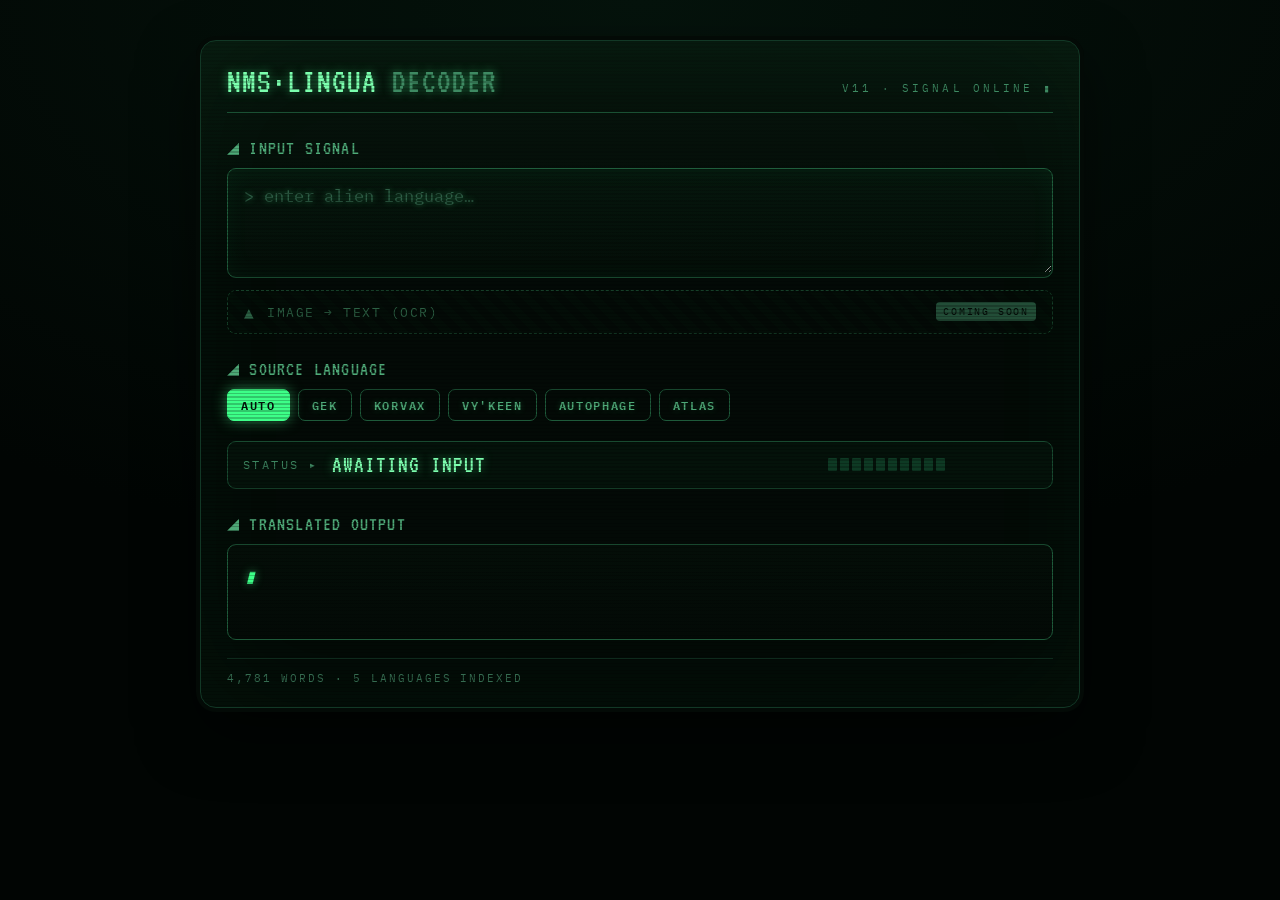
==== index.html @ 19a3584b "feat: CRT terminal redesign (Emerald theme) Reskin the translator as a retrofuturistic CRT terminal:" ====
<!DOCTYPE html>
<html lang="en">
<head>
  <meta charset="utf-8">
  <meta name="viewport" content="width=device-width, initial-scale=1">
  <title>NMS·LINGUA DECODER</title>
  <link rel="preconnect" href="https://fonts.googleapis.com">
  <link rel="preconnect" href="https://fonts.gstatic.com" crossorigin>
  <link href="https://fonts.googleapis.com/css2?family=VT323&family=IBM+Plex+Mono:wght@400;500;600&display=swap" rel="stylesheet">
  <link rel="stylesheet" href="styles.css?v=3">
</head>
<body>
  <main class="wrap">
    <section class="crt" id="crt">
      <div class="crt-content">
        <header class="hdr">
          <h1 class="title">NMS·LINGUA <span class="title-dim">DECODER</span></h1>
          <div class="status">V11 · SIGNAL ONLINE <span class="blink">▮</span></div>
        </header>

        <div class="label">◢ INPUT SIGNAL</div>
        <div class="ta-wrap">
          <textarea id="input" placeholder="> enter alien language…"
                    autocomplete="off" spellcheck="false"></textarea>
        </div>

        <label class="upload soon-state" for="photo" title="Not available yet">
          <span class="upload-glyph">▲</span>
          <span id="upload-text">IMAGE → TEXT (OCR)</span>
          <span class="soon-badge" id="upload-badge">COMING SOON</span>
          <input type="file" id="photo" accept="image/*" hidden>
        </label>

        <div class="label">◢ SOURCE LANGUAGE</div>
        <div class="chips" id="chips">
          <button class="chip" data-lang="auto">AUTO</button>
          <button class="chip" data-lang="Gek">GEK</button>
          <button class="chip" data-lang="Korvax">KORVAX</button>
          <button class="chip" data-lang="Vy'keen">VY'KEEN</button>
          <button class="chip" data-lang="Autophage">AUTOPHAGE</button>
          <button class="chip" data-lang="Atlas">ATLAS</button>
        </div>

        <div class="readout">
          <span class="readout-label" id="readout-label">STATUS ▸</span>
          <span class="readout-value" id="readout-value">AWAITING INPUT</span>
          <div class="meter" id="meter"></div>
          <span class="tokens" id="tokens"></span>
        </div>

        <div class="label">◢ TRANSLATED OUTPUT</div>
        <div class="output" id="output"></div>

        <footer class="foot" id="foot">INITIALISING DICTIONARY…</footer>
      </div>

      <div class="crt-scanlines" aria-hidden="true"></div>
      <div class="crt-vignette" aria-hidden="true"></div>
      <div class="crt-sweep" aria-hidden="true"></div>
    </section>
  </main>

  <script src="engine.js?v=2"></script>
  <script src="app.js?v=3"></script>
</body>
</html>
---- styles.css ----
:root {
  --accent: #3dff88;        /* bright */
  --matched: #c8ffdc;       /* output matched text */
  --mid: #7dffaf;           /* headings / detected value */
  --dim: #4ea877;           /* labels */
  --dimmer: #3d8560;        /* secondary text */
  --faint: #356b50;         /* footer / passthrough */
  --placeholder: #2e5c45;
  --b-default: #1e5a3a;
  --b-soft: #184a30;
  --b-hard: #123826;
  --b-faint: #0e2a1c;
  --b-dash: #256a44;
  --bg-base: #030a06;
  --bg-p1: #04120a;
  --bg-p2: #040e08;
  --cell-off: #0e3a24;
}

* { box-sizing: border-box; }

body {
  margin: 0;
  min-height: 100vh;
  background-color: #010503;
  background-image: radial-gradient(120% 90% at 50% 0%, #05130c 0%, #010503 70%);
  display: flex;
  align-items: flex-start;
  justify-content: center;
  padding: 40px 16px;
  font-family: 'IBM Plex Mono', ui-monospace, monospace;
}

.wrap {
  width: 100%;
  max-width: 880px;
}

/* ---- terminal card ---- */
.crt {
  position: relative;
  overflow: hidden;
  width: 100%;
  background: var(--bg-base);
  border: 1px solid var(--b-hard);
  border-radius: 16px;
  box-shadow:
    0 0 0 4px var(--bg-base),
    0 24px 60px rgba(0, 0, 0, .6),
    inset 0 0 120px rgba(40, 255, 130, .04);
  color: var(--accent);
}
.crt-content {
  position: relative;
  z-index: 2;
  padding: 26px 26px 22px;
}

/* ---- header ---- */
.hdr {
  display: flex;
  align-items: baseline;
  justify-content: space-between;
  gap: 14px;
  flex-wrap: wrap;
  border-bottom: 1px solid var(--b-soft);
  padding-bottom: 14px;
  margin-bottom: 22px;
}
.title {
  margin: 0;
  font-family: 'VT323', monospace;
  font-size: 34px;
  line-height: .9;
  letter-spacing: .03em;
  font-weight: 400;
  color: var(--mid);
  text-shadow: 0 0 10px rgba(80, 255, 150, .55);
}
.title-dim { color: var(--dimmer); }
.status {
  font-size: 11px;
  letter-spacing: .28em;
  color: var(--dimmer);
  white-space: nowrap;
}

/* ---- section labels ---- */
.label {
  font-family: 'VT323', monospace;
  font-size: 20px;
  letter-spacing: .06em;
  color: var(--dim);
  margin: 22px 0 9px;
}

/* ---- textarea ---- */
.ta-wrap {
  border: 1px solid var(--b-default);
  border-radius: 9px;
  background: linear-gradient(#04120a, #040e08);
  box-shadow: inset 0 0 24px rgba(40, 255, 130, .05);
}
#input {
  width: 100%;
  min-height: 104px;
  resize: vertical;
  background: transparent;
  border: 0;
  outline: 0;
  color: var(--matched);
  font: 17px/1.55 'IBM Plex Mono', monospace;
  padding: 14px 16px;
  caret-color: var(--accent);
  text-shadow: 0 0 6px rgba(80, 255, 150, .4);
}
#input::placeholder { color: var(--placeholder); }
#input::-webkit-scrollbar { width: 8px; }
#input::-webkit-scrollbar-thumb { background: var(--b-default); border-radius: 4px; }

/* ---- upload placeholder ---- */
.upload {
  display: flex;
  align-items: center;
  gap: 12px;
  margin-top: 12px;
  padding: 11px 16px;
  border: 1px dashed var(--b-dash);
  border-radius: 9px;
  color: var(--dim);
  font-size: 12.5px;
  letter-spacing: .12em;
  cursor: pointer;
  background: repeating-linear-gradient(45deg, transparent, transparent 8px, rgba(40, 255, 130, .03) 8px, rgba(40, 255, 130, .03) 16px);
  transition: border-color .12s, color .12s;
}
.upload:hover { border-color: var(--accent); color: var(--mid); }
.upload-glyph { font-size: 16px; }
/* not-ready state: obviously a coming-soon feature */
.upload.soon-state { opacity: .55; }
.upload.soon-state:hover { border-color: var(--b-dash); color: var(--dim); }
.soon-badge {
  margin-left: auto;
  font-size: 10px;
  letter-spacing: .18em;
  color: var(--bg-base);
  background: var(--dimmer);
  border-radius: 4px;
  padding: 3px 7px;
}

/* ---- chips ---- */
.chips { display: flex; flex-wrap: wrap; gap: 8px; }
.chip {
  font: 600 12px/1 'IBM Plex Mono', monospace;
  letter-spacing: .14em;
  padding: 9px 13px;
  border-radius: 7px;
  cursor: pointer;
  transition: all .12s;
  background: transparent;
  color: var(--dim);
  border: 1px solid var(--b-default);
  text-shadow: 0 0 6px rgba(80, 255, 150, .25);
}
.chip.detected {
  background: #0e3a24;
  color: var(--mid);
  border: 1px solid var(--accent);
  text-shadow: none;
}
.chip.active {
  background: var(--accent);
  color: #04120a;
  border: 1px solid var(--accent);
  box-shadow: 0 0 14px rgba(80, 255, 150, .5);
  text-shadow: none;
}

/* ---- detection readout ---- */
.readout {
  display: flex;
  align-items: center;
  gap: 14px;
  flex-wrap: wrap;
  margin: 20px 0 9px;
  padding: 11px 15px;
  border: 1px solid var(--b-soft);
  border-radius: 9px;
  background: var(--bg-p1);
}
.readout-label {
  font-size: 12px;
  letter-spacing: .2em;
  color: var(--dimmer);
}
.readout-value {
  font-family: 'VT323', monospace;
  font-size: 24px;
  line-height: 1;
  letter-spacing: .04em;
  color: var(--mid);
  text-shadow: 0 0 10px rgba(80, 255, 150, .5);
}
.meter { display: flex; gap: 3px; margin-left: auto; }
.cell { width: 9px; height: 13px; border-radius: 1px; background: var(--cell-off); }
.cell.on { background: var(--accent); box-shadow: 0 0 7px rgba(80, 255, 150, .6); }
.tokens {
  font-size: 12px;
  letter-spacing: .14em;
  color: var(--dim);
  min-width: 78px;
  text-align: right;
}

/* ---- output ---- */
.output {
  min-height: 96px;
  border: 1px solid var(--b-default);
  border-radius: 9px;
  background: linear-gradient(#040e08, #030a06);
  padding: 15px 16px;
  font-size: 17px;
  line-height: 1.6;
  display: flex;
  flex-wrap: wrap;
  gap: 0 .32em;
  align-items: baseline;
}
.output.empty {
  display: block;
  color: var(--placeholder);
  font-style: italic;
}
.output .cursor {
  color: var(--accent);
  font-size: 20px;
  text-shadow: 0 0 8px rgba(80, 255, 150, .5);
}
.seg-matched {
  color: var(--matched);
  text-shadow: 0 0 8px rgba(80, 255, 150, .45);
}
.seg-pass {
  color: var(--faint);
  font-style: italic;
  opacity: .85;
}

/* ---- footer ---- */
.foot {
  margin-top: 18px;
  padding-top: 12px;
  border-top: 1px solid var(--b-faint);
  font-size: 11px;
  letter-spacing: .18em;
  color: var(--faint);
}
.foot.error { color: #ff9a9a; }

/* ---- CRT overlays ---- */
.crt-scanlines, .crt-vignette, .crt-sweep {
  position: absolute;
  inset: 0;
  pointer-events: none;
  z-index: 3;
}
.crt-scanlines {
  background: repeating-linear-gradient(rgba(0, 0, 0, 0) 0 2px, rgba(0, 0, 0, .22) 2px 3.5px);
}
.crt-vignette {
  background: radial-gradient(130% 100% at 50% 50%, transparent 62%, rgba(0, 0, 0, .55) 100%);
}
.crt-sweep {
  top: 0;
  height: 34%;
  background: linear-gradient(rgba(80, 255, 150, .05), transparent);
  animation: crtScan 24s linear infinite;
}

.blink { animation: crtBlink 1.1s steps(1) infinite; }

@keyframes crtBlink { 0%, 49% { opacity: 1; } 50%, 100% { opacity: 0; } }
@keyframes crtScan { 0% { transform: translateY(-100%); } 100% { transform: translateY(100%); } }

@media (max-width: 480px) {
  body { padding: 20px 10px; }
  .crt-content { padding: 20px 16px 18px; }
  .title { font-size: 28px; }
}
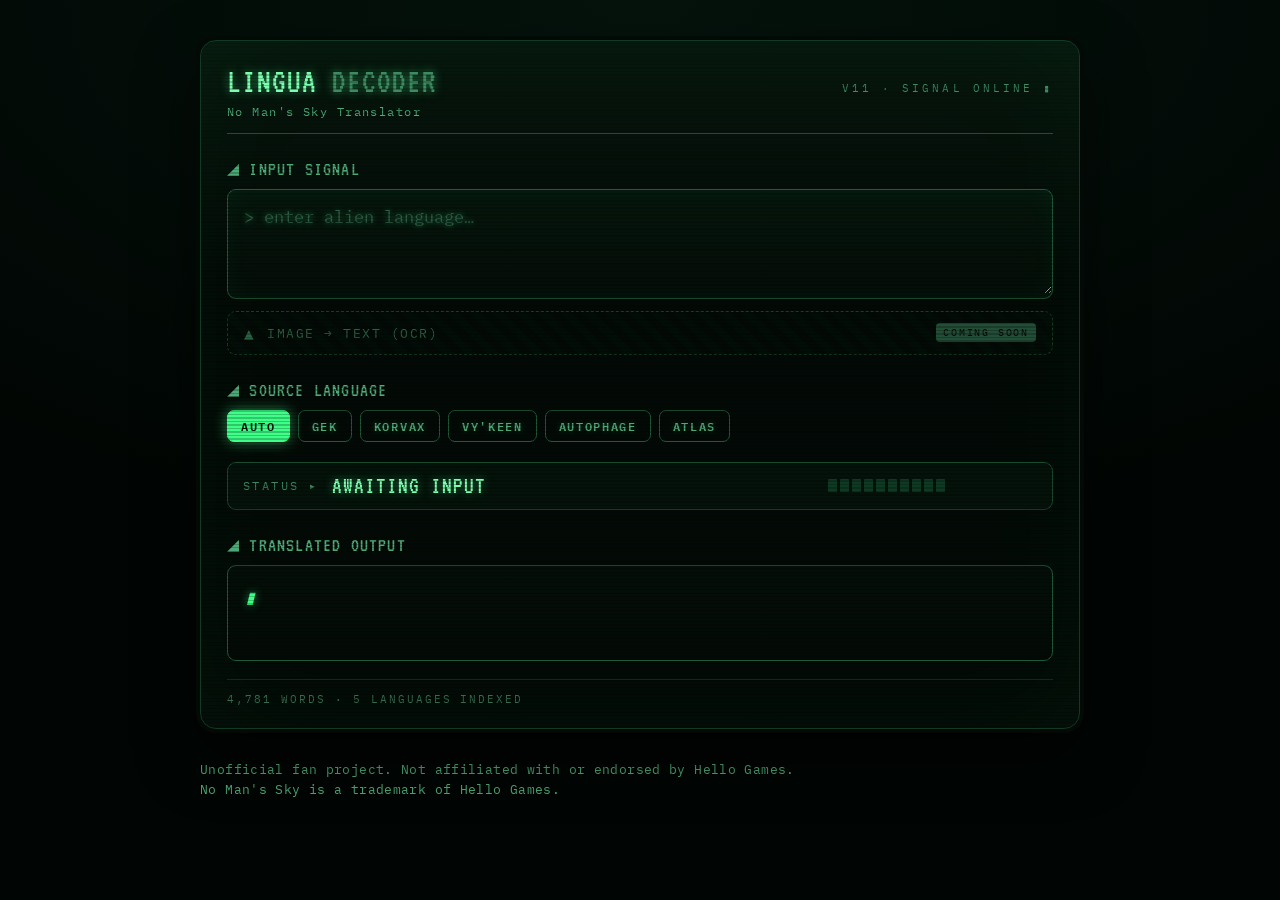
==== commit bc357436: "feat: rebrand to LINGUA DECODER, add disclaimer footer, disable upload - Title 'LINGUA DECODER' + 'N" ====
--- a/index.html
+++ b/index.html
@@ -3,18 +3,21 @@
 <head>
   <meta charset="utf-8">
   <meta name="viewport" content="width=device-width, initial-scale=1">
-  <title>NMS·LINGUA DECODER</title>
+  <title>No Man's Sky Alien Language Translator · LINGUA DECODER</title>
   <link rel="preconnect" href="https://fonts.googleapis.com">
   <link rel="preconnect" href="https://fonts.gstatic.com" crossorigin>
   <link href="https://fonts.googleapis.com/css2?family=VT323&family=IBM+Plex+Mono:wght@400;500;600&display=swap" rel="stylesheet">
-  <link rel="stylesheet" href="styles.css?v=3">
+  <link rel="stylesheet" href="styles.css?v=7">
 </head>
 <body>
   <main class="wrap">
     <section class="crt" id="crt">
       <div class="crt-content">
         <header class="hdr">
-          <h1 class="title">NMS·LINGUA <span class="title-dim">DECODER</span></h1>
+          <div class="brand">
+            <h1 class="title">LINGUA <span class="title-dim">DECODER</span></h1>
+            <p class="tagline">No Man's Sky Translator</p>
+          </div>
           <div class="status">V11 · SIGNAL ONLINE <span class="blink">▮</span></div>
         </header>
 
@@ -24,12 +27,11 @@
                     autocomplete="off" spellcheck="false"></textarea>
         </div>
 
-        <label class="upload soon-state" for="photo" title="Not available yet">
+        <div class="upload soon-state" title="Not available yet" aria-disabled="true">
           <span class="upload-glyph">▲</span>
-          <span id="upload-text">IMAGE → TEXT (OCR)</span>
-          <span class="soon-badge" id="upload-badge">COMING SOON</span>
-          <input type="file" id="photo" accept="image/*" hidden>
-        </label>
+          <span>IMAGE → TEXT (OCR)</span>
+          <span class="soon-badge">COMING SOON</span>
+        </div>
 
         <div class="label">◢ SOURCE LANGUAGE</div>
         <div class="chips" id="chips">
@@ -58,9 +60,14 @@
       <div class="crt-vignette" aria-hidden="true"></div>
       <div class="crt-sweep" aria-hidden="true"></div>
     </section>
+
+    <footer class="page-footer">
+      Unofficial fan project. Not affiliated with or endorsed by Hello Games.<br>
+      No Man's Sky is a trademark of Hello Games.
+    </footer>
   </main>
 
   <script src="engine.js?v=2"></script>
-  <script src="app.js?v=3"></script>
+  <script src="app.js?v=4"></script>
 </body>
 </html>
--- a/styles.css
+++ b/styles.css
@@ -78,6 +78,13 @@
   text-shadow: 0 0 10px rgba(80, 255, 150, .55);
 }
 .title-dim { color: var(--dimmer); }
+.brand { display: flex; flex-direction: column; gap: 6px; }
+.tagline {
+  margin: 0;
+  font-size: 12px;
+  letter-spacing: .12em;
+  color: var(--dim);
+}
 .status {
   font-size: 11px;
   letter-spacing: .28em;
@@ -130,15 +137,11 @@
   color: var(--dim);
   font-size: 12.5px;
   letter-spacing: .12em;
-  cursor: pointer;
   background: repeating-linear-gradient(45deg, transparent, transparent 8px, rgba(40, 255, 130, .03) 8px, rgba(40, 255, 130, .03) 16px);
-  transition: border-color .12s, color .12s;
-}
-.upload:hover { border-color: var(--accent); color: var(--mid); }
+}
 .upload-glyph { font-size: 16px; }
-/* not-ready state: obviously a coming-soon feature */
-.upload.soon-state { opacity: .55; }
-.upload.soon-state:hover { border-color: var(--b-dash); color: var(--dim); }
+/* not-ready state: obviously a coming-soon feature, not clickable */
+.upload.soon-state { opacity: .55; cursor: not-allowed; }
 .soon-badge {
   margin-left: auto;
   font-size: 10px;
@@ -257,6 +260,14 @@
   color: var(--faint);
 }
 .foot.error { color: #ff9a9a; }
+.page-footer {
+  margin: 30px 0 8px;
+  text-align: left;
+  font-size: 12.5px;
+  line-height: 1.6;
+  letter-spacing: .03em;
+  color: var(--dim);
+}
 
 /* ---- CRT overlays ---- */
 .crt-scanlines, .crt-vignette, .crt-sweep {
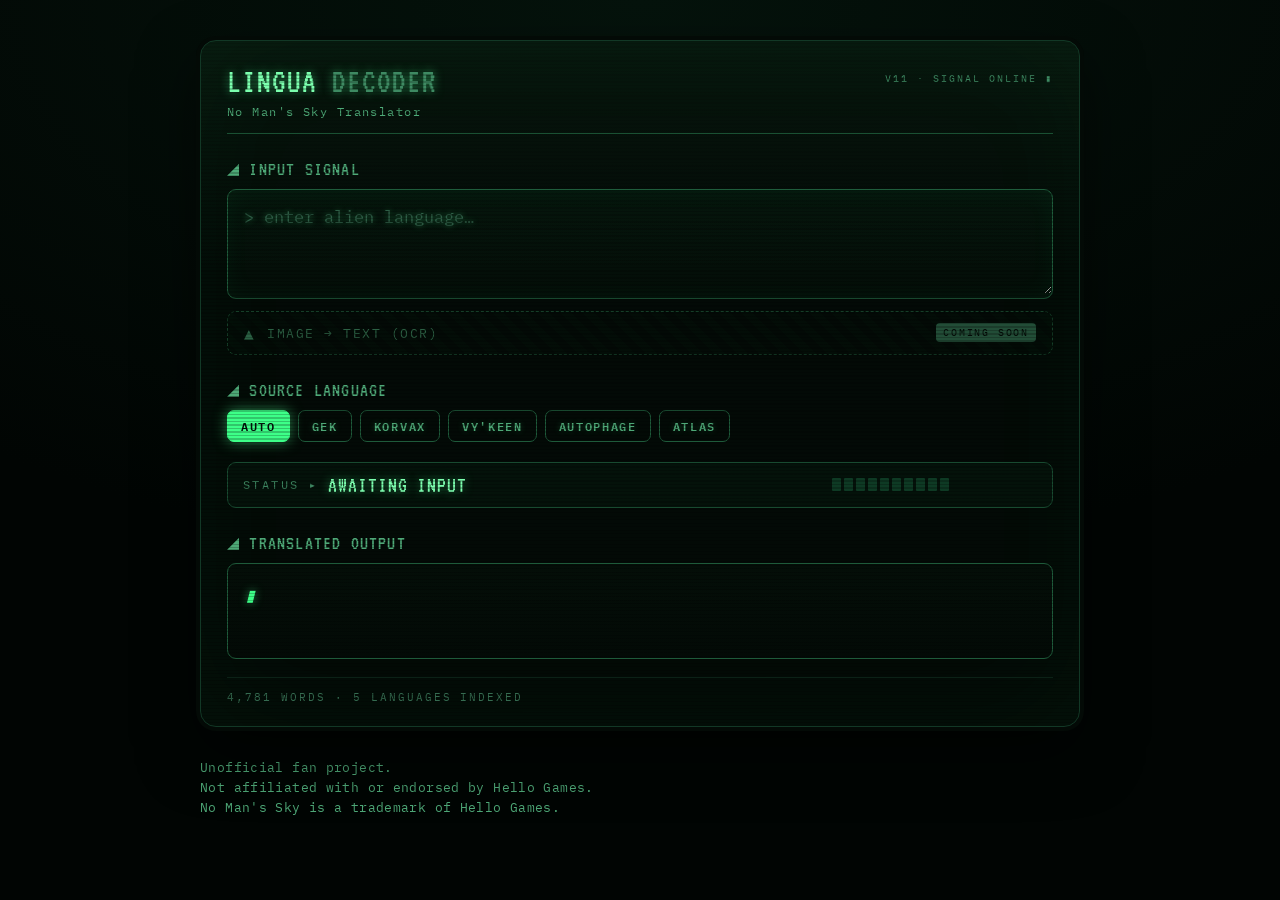
==== commit 427cf693: "fix(ui): status to top-right corner, one-line readout on mobile, footer line breaks - SIGNAL ONLINE " ====
--- a/index.html
+++ b/index.html
@@ -7,7 +7,7 @@
   <link rel="preconnect" href="https://fonts.googleapis.com">
   <link rel="preconnect" href="https://fonts.gstatic.com" crossorigin>
   <link href="https://fonts.googleapis.com/css2?family=VT323&family=IBM+Plex+Mono:wght@400;500;600&display=swap" rel="stylesheet">
-  <link rel="stylesheet" href="styles.css?v=7">
+  <link rel="stylesheet" href="styles.css?v=9">
 </head>
 <body>
   <main class="wrap">
@@ -62,7 +62,8 @@
     </section>
 
     <footer class="page-footer">
-      Unofficial fan project. Not affiliated with or endorsed by Hello Games.<br>
+      Unofficial fan project.<br>
+      Not affiliated with or endorsed by Hello Games.<br>
       No Man's Sky is a trademark of Hello Games.
     </footer>
   </main>
--- a/styles.css
+++ b/styles.css
@@ -59,10 +59,10 @@
 /* ---- header ---- */
 .hdr {
   display: flex;
-  align-items: baseline;
+  align-items: flex-start;
   justify-content: space-between;
   gap: 14px;
-  flex-wrap: wrap;
+  flex-wrap: nowrap;
   border-bottom: 1px solid var(--b-soft);
   padding-bottom: 14px;
   margin-bottom: 22px;
@@ -78,7 +78,7 @@
   text-shadow: 0 0 10px rgba(80, 255, 150, .55);
 }
 .title-dim { color: var(--dimmer); }
-.brand { display: flex; flex-direction: column; gap: 6px; }
+.brand { display: flex; flex-direction: column; gap: 6px; flex: 1; min-width: 0; }
 .tagline {
   margin: 0;
   font-size: 12px;
@@ -86,8 +86,10 @@
   color: var(--dim);
 }
 .status {
-  font-size: 11px;
-  letter-spacing: .28em;
+  flex-shrink: 0;
+  padding-top: 5px;
+  font-size: 10px;
+  letter-spacing: .2em;
   color: var(--dimmer);
   white-space: nowrap;
 }
@@ -184,8 +186,8 @@
 .readout {
   display: flex;
   align-items: center;
-  gap: 14px;
-  flex-wrap: wrap;
+  gap: 10px;
+  flex-wrap: nowrap;
   margin: 20px 0 9px;
   padding: 11px 15px;
   border: 1px solid var(--b-soft);
@@ -199,13 +201,15 @@
 }
 .readout-value {
   font-family: 'VT323', monospace;
-  font-size: 24px;
+  font-size: 22px;
   line-height: 1;
   letter-spacing: .04em;
   color: var(--mid);
   text-shadow: 0 0 10px rgba(80, 255, 150, .5);
-}
-.meter { display: flex; gap: 3px; margin-left: auto; }
+  white-space: nowrap;
+}
+.readout-label { white-space: nowrap; }
+.meter { display: flex; gap: 3px; margin-left: auto; flex-shrink: 0; }
 .cell { width: 9px; height: 13px; border-radius: 1px; background: var(--cell-off); }
 .cell.on { background: var(--accent); box-shadow: 0 0 7px rgba(80, 255, 150, .6); }
 .tokens {
@@ -297,5 +301,12 @@
 @media (max-width: 480px) {
   body { padding: 20px 10px; }
   .crt-content { padding: 20px 16px 18px; }
-  .title { font-size: 28px; }
-}
+  .title { font-size: 26px; }
+  /* keep the readout on one line on narrow screens */
+  .readout { gap: 8px; padding: 10px 12px; }
+  .readout-label { font-size: 10px; letter-spacing: .1em; }
+  .readout-value { font-size: 18px; }
+  .cell { width: 6px; height: 11px; }
+  .meter { gap: 2px; }
+  .tokens { min-width: 0; font-size: 10px; letter-spacing: .06em; }
+}
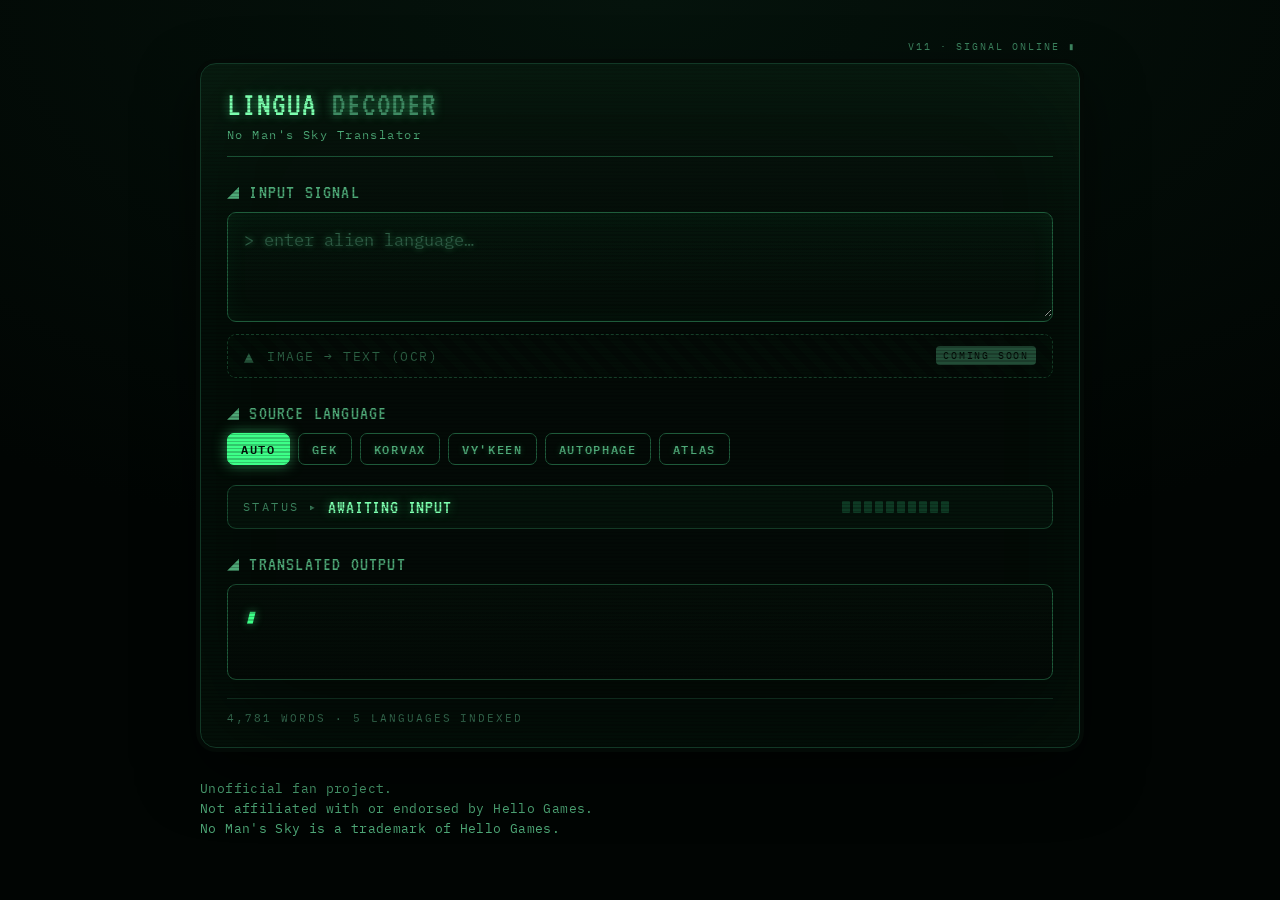
==== commit 15e76a18: "fix(ui): move SIGNAL ONLINE above the card (top-right), keep meter inside readout" ====
--- a/index.html
+++ b/index.html
@@ -7,10 +7,13 @@
   <link rel="preconnect" href="https://fonts.googleapis.com">
   <link rel="preconnect" href="https://fonts.gstatic.com" crossorigin>
   <link href="https://fonts.googleapis.com/css2?family=VT323&family=IBM+Plex+Mono:wght@400;500;600&display=swap" rel="stylesheet">
-  <link rel="stylesheet" href="styles.css?v=9">
+  <link rel="stylesheet" href="styles.css?v=10">
 </head>
 <body>
   <main class="wrap">
+    <div class="topbar">
+      <span class="status">V11 · SIGNAL ONLINE <span class="blink">▮</span></span>
+    </div>
     <section class="crt" id="crt">
       <div class="crt-content">
         <header class="hdr">
@@ -18,7 +21,6 @@
             <h1 class="title">LINGUA <span class="title-dim">DECODER</span></h1>
             <p class="tagline">No Man's Sky Translator</p>
           </div>
-          <div class="status">V11 · SIGNAL ONLINE <span class="blink">▮</span></div>
         </header>
 
         <div class="label">◢ INPUT SIGNAL</div>
--- a/styles.css
+++ b/styles.css
@@ -85,9 +85,13 @@
   letter-spacing: .12em;
   color: var(--dim);
 }
+.topbar {
+  display: flex;
+  justify-content: flex-end;
+  margin-bottom: 10px;
+  padding: 0 4px;
+}
 .status {
-  flex-shrink: 0;
-  padding-top: 5px;
   font-size: 10px;
   letter-spacing: .2em;
   color: var(--dimmer);
@@ -201,7 +205,7 @@
 }
 .readout-value {
   font-family: 'VT323', monospace;
-  font-size: 22px;
+  font-size: 20px;
   line-height: 1;
   letter-spacing: .04em;
   color: var(--mid);
@@ -210,7 +214,7 @@
 }
 .readout-label { white-space: nowrap; }
 .meter { display: flex; gap: 3px; margin-left: auto; flex-shrink: 0; }
-.cell { width: 9px; height: 13px; border-radius: 1px; background: var(--cell-off); }
+.cell { width: 8px; height: 12px; border-radius: 1px; background: var(--cell-off); }
 .cell.on { background: var(--accent); box-shadow: 0 0 7px rgba(80, 255, 150, .6); }
 .tokens {
   font-size: 12px;
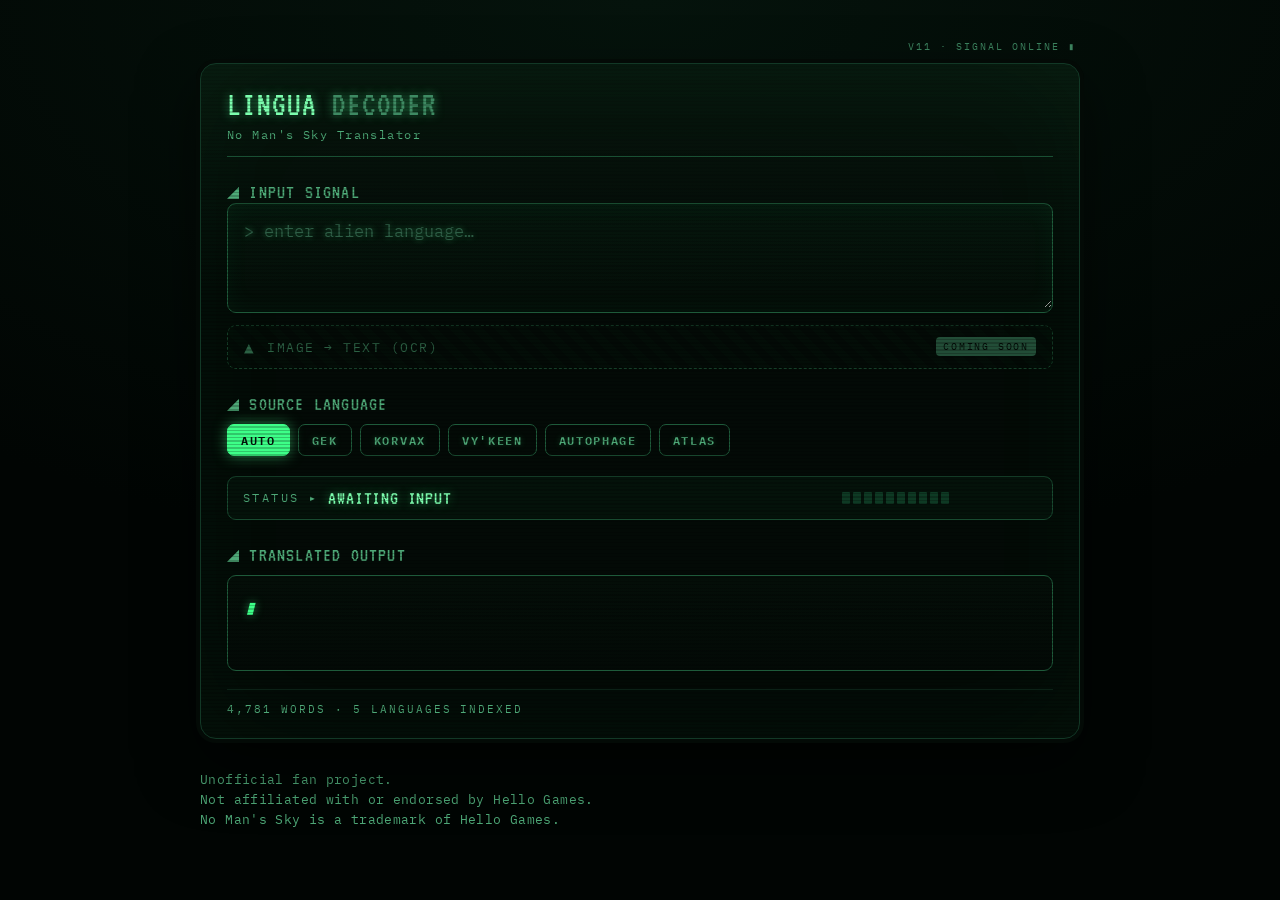
==== commit a7dc88a9: "a11y: full WCAG 2.1 AA pass (contrast, semantics, live regions, motion) - Fix 3 dim-green contrast f" ====
--- a/index.html
+++ b/index.html
@@ -7,12 +7,12 @@
   <link rel="preconnect" href="https://fonts.googleapis.com">
   <link rel="preconnect" href="https://fonts.gstatic.com" crossorigin>
   <link href="https://fonts.googleapis.com/css2?family=VT323&family=IBM+Plex+Mono:wght@400;500;600&display=swap" rel="stylesheet">
-  <link rel="stylesheet" href="styles.css?v=10">
+  <link rel="stylesheet" href="styles.css?v=12">
 </head>
 <body>
   <main class="wrap">
     <div class="topbar">
-      <span class="status">V11 · SIGNAL ONLINE <span class="blink">▮</span></span>
+      <span class="status">V11 · SIGNAL ONLINE <span class="blink" aria-hidden="true">▮</span></span>
     </div>
     <section class="crt" id="crt">
       <div class="crt-content">
@@ -23,37 +23,37 @@
           </div>
         </header>
 
-        <div class="label">◢ INPUT SIGNAL</div>
+        <label class="label" for="input"><span aria-hidden="true">◢</span> INPUT SIGNAL</label>
         <div class="ta-wrap">
           <textarea id="input" placeholder="> enter alien language…"
                     autocomplete="off" spellcheck="false"></textarea>
         </div>
 
         <div class="upload soon-state" title="Not available yet" aria-disabled="true">
-          <span class="upload-glyph">▲</span>
+          <span class="upload-glyph" aria-hidden="true">▲</span>
           <span>IMAGE → TEXT (OCR)</span>
           <span class="soon-badge">COMING SOON</span>
         </div>
 
-        <div class="label">◢ SOURCE LANGUAGE</div>
-        <div class="chips" id="chips">
-          <button class="chip" data-lang="auto">AUTO</button>
-          <button class="chip" data-lang="Gek">GEK</button>
-          <button class="chip" data-lang="Korvax">KORVAX</button>
-          <button class="chip" data-lang="Vy'keen">VY'KEEN</button>
-          <button class="chip" data-lang="Autophage">AUTOPHAGE</button>
-          <button class="chip" data-lang="Atlas">ATLAS</button>
+        <div class="label" id="lang-label"><span aria-hidden="true">◢</span> SOURCE LANGUAGE</div>
+        <div class="chips" id="chips" role="group" aria-labelledby="lang-label">
+          <button class="chip" type="button" data-lang="auto" aria-pressed="true">AUTO</button>
+          <button class="chip" type="button" data-lang="Gek" aria-pressed="false">GEK</button>
+          <button class="chip" type="button" data-lang="Korvax" aria-pressed="false">KORVAX</button>
+          <button class="chip" type="button" data-lang="Vy'keen" aria-pressed="false">VY'KEEN</button>
+          <button class="chip" type="button" data-lang="Autophage" aria-pressed="false">AUTOPHAGE</button>
+          <button class="chip" type="button" data-lang="Atlas" aria-pressed="false">ATLAS</button>
         </div>
 
-        <div class="readout">
-          <span class="readout-label" id="readout-label">STATUS ▸</span>
+        <div class="readout" role="status" aria-live="polite">
+          <span class="readout-label"><span id="readout-word">STATUS</span> <span aria-hidden="true">▸</span></span>
           <span class="readout-value" id="readout-value">AWAITING INPUT</span>
-          <div class="meter" id="meter"></div>
+          <div class="meter" id="meter" aria-hidden="true"></div>
           <span class="tokens" id="tokens"></span>
         </div>
 
-        <div class="label">◢ TRANSLATED OUTPUT</div>
-        <div class="output" id="output"></div>
+        <div class="label" id="output-label"><span aria-hidden="true">◢</span> TRANSLATED OUTPUT</div>
+        <div class="output" id="output" aria-live="polite" aria-labelledby="output-label"></div>
 
         <footer class="foot" id="foot">INITIALISING DICTIONARY…</footer>
       </div>
@@ -71,6 +71,6 @@
   </main>
 
   <script src="engine.js?v=2"></script>
-  <script src="app.js?v=4"></script>
+  <script src="app.js?v=5"></script>
 </body>
 </html>
--- a/styles.css
+++ b/styles.css
@@ -185,6 +185,10 @@
   box-shadow: 0 0 14px rgba(80, 255, 150, .5);
   text-shadow: none;
 }
+.chip:focus-visible {
+  outline: 2px solid var(--accent);
+  outline-offset: 2px;
+}
 
 /* ---- detection readout ---- */
 .readout {
@@ -201,7 +205,7 @@
 .readout-label {
   font-size: 12px;
   letter-spacing: .2em;
-  color: var(--dimmer);
+  color: var(--dim);
 }
 .readout-value {
   font-family: 'VT323', monospace;
@@ -253,9 +257,8 @@
   text-shadow: 0 0 8px rgba(80, 255, 150, .45);
 }
 .seg-pass {
-  color: var(--faint);
+  color: var(--dim);
   font-style: italic;
-  opacity: .85;
 }
 
 /* ---- footer ---- */
@@ -265,7 +268,7 @@
   border-top: 1px solid var(--b-faint);
   font-size: 11px;
   letter-spacing: .18em;
-  color: var(--faint);
+  color: var(--dim);
 }
 .foot.error { color: #ff9a9a; }
 .page-footer {
@@ -301,6 +304,11 @@
 
 @keyframes crtBlink { 0%, 49% { opacity: 1; } 50%, 100% { opacity: 0; } }
 @keyframes crtScan { 0% { transform: translateY(-100%); } 100% { transform: translateY(100%); } }
+
+@media (prefers-reduced-motion: reduce) {
+  .crt-sweep { animation: none; }
+  .blink { animation: none; opacity: 1; }
+}
 
 @media (max-width: 480px) {
   body { padding: 20px 10px; }
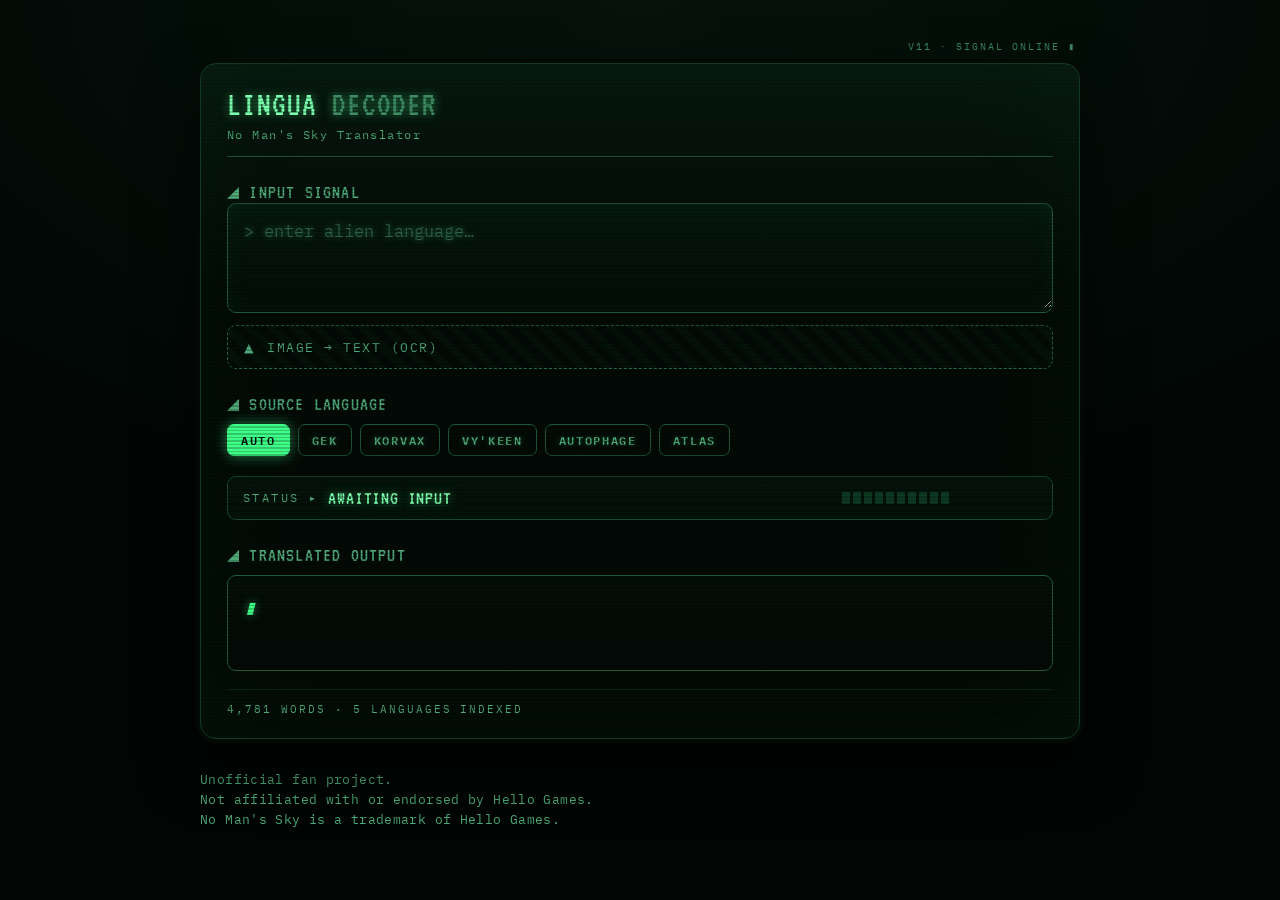
==== commit c857d919: "Add photo OCR translation (T16) Photo import -> client-side Tesseract.js OCR (lazy-loaded from CDN o" ====
--- a/index.html
+++ b/index.html
@@ -4,10 +4,51 @@
   <meta charset="utf-8">
   <meta name="viewport" content="width=device-width, initial-scale=1">
   <title>No Man's Sky Alien Language Translator · LINGUA DECODER</title>
+  <meta name="description" content="Translate No Man's Sky alien languages to English. Paste Gek, Korvax, Vy'keen, Autophage or Atlas text — the language is auto-detected. Free, in-browser, no sign-up.">
+  <link rel="canonical" href="https://teegly.github.io/nms-language-translator/">
+  <meta name="theme-color" content="#030a06">
+
+  <!-- Open Graph -->
+  <meta property="og:type" content="website">
+  <meta property="og:site_name" content="LINGUA DECODER">
+  <meta property="og:title" content="No Man's Sky Alien Language Translator">
+  <meta property="og:description" content="Paste Gek, Korvax, Vy'keen, Autophage or Atlas text and translate it to English. Free, in-browser, no sign-up.">
+  <meta property="og:url" content="https://teegly.github.io/nms-language-translator/">
+  <meta property="og:image" content="https://teegly.github.io/nms-language-translator/og-image.png">
+  <meta property="og:image:width" content="1200">
+  <meta property="og:image:height" content="630">
+  <meta property="og:image:alt" content="LINGUA DECODER — No Man's Sky language translator, CRT terminal interface">
+
+  <!-- Twitter / X -->
+  <meta name="twitter:card" content="summary_large_image">
+  <meta name="twitter:title" content="No Man's Sky Alien Language Translator">
+  <meta name="twitter:description" content="Paste Gek, Korvax, Vy'keen, Autophage or Atlas text and translate it to English. Free, in-browser.">
+  <meta name="twitter:image" content="https://teegly.github.io/nms-language-translator/og-image.png">
+
+  <!-- Icons -->
+  <link rel="icon" href="favicon.svg" type="image/svg+xml">
+  <link rel="icon" href="favicon-32.png" sizes="32x32" type="image/png">
+  <link rel="apple-touch-icon" href="apple-touch-icon.png">
+
   <link rel="preconnect" href="https://fonts.googleapis.com">
   <link rel="preconnect" href="https://fonts.gstatic.com" crossorigin>
   <link href="https://fonts.googleapis.com/css2?family=VT323&family=IBM+Plex+Mono:wght@400;500;600&display=swap" rel="stylesheet">
-  <link rel="stylesheet" href="styles.css?v=12">
+  <link rel="stylesheet" href="styles.css?v=14">
+
+  <script type="application/ld+json">
+  {
+    "@context": "https://schema.org",
+    "@type": "WebApplication",
+    "name": "LINGUA DECODER — No Man's Sky Language Translator",
+    "url": "https://teegly.github.io/nms-language-translator/",
+    "description": "Translate No Man's Sky alien languages (Gek, Korvax, Vy'keen, Autophage, Atlas) to English, with automatic language detection.",
+    "applicationCategory": "UtilityApplication",
+    "operatingSystem": "Any (web browser)",
+    "browserRequirements": "Requires JavaScript",
+    "isAccessibleForFree": true,
+    "offers": { "@type": "Offer", "price": "0", "priceCurrency": "USD" }
+  }
+  </script>
 </head>
 <body>
   <main class="wrap">
@@ -29,10 +70,14 @@
                     autocomplete="off" spellcheck="false"></textarea>
         </div>
 
-        <div class="upload soon-state" title="Not available yet" aria-disabled="true">
-          <span class="upload-glyph" aria-hidden="true">▲</span>
-          <span>IMAGE → TEXT (OCR)</span>
-          <span class="soon-badge">COMING SOON</span>
+        <div class="upload" id="upload">
+          <label class="upload-btn" for="photo">
+            <span class="upload-glyph" aria-hidden="true">▲</span>
+            <span>IMAGE → TEXT (OCR)</span>
+          </label>
+          <input type="file" id="photo" class="upload-input" accept="image/*"
+                 aria-describedby="ocr-status">
+          <span class="ocr-status" id="ocr-status" role="status" aria-live="polite"></span>
         </div>
 
         <div class="label" id="lang-label"><span aria-hidden="true">◢</span> SOURCE LANGUAGE</div>
@@ -71,6 +116,6 @@
   </main>
 
   <script src="engine.js?v=2"></script>
-  <script src="app.js?v=5"></script>
+  <script src="app.js?v=6"></script>
 </body>
 </html>
--- a/styles.css
+++ b/styles.css
@@ -131,7 +131,7 @@
 #input::-webkit-scrollbar { width: 8px; }
 #input::-webkit-scrollbar-thumb { background: var(--b-default); border-radius: 4px; }
 
-/* ---- upload placeholder ---- */
+/* ---- upload (photo -> OCR) ---- */
 .upload {
   display: flex;
   align-items: center;
@@ -146,17 +146,44 @@
   background: repeating-linear-gradient(45deg, transparent, transparent 8px, rgba(40, 255, 130, .03) 8px, rgba(40, 255, 130, .03) 16px);
 }
 .upload-glyph { font-size: 16px; }
-/* not-ready state: obviously a coming-soon feature, not clickable */
-.upload.soon-state { opacity: .55; cursor: not-allowed; }
-.soon-badge {
+.upload-btn {
+  display: inline-flex;
+  align-items: center;
+  gap: 12px;
+  cursor: pointer;
+  color: var(--dim);
+  transition: color .12s, text-shadow .12s;
+}
+.upload-btn:hover,
+.upload-input:focus-visible + .upload-btn {
+  color: var(--mid);
+  text-shadow: 0 0 8px rgba(80, 255, 150, .4);
+}
+/* visually-hidden file input; the label is the visible control */
+.upload-input {
+  position: absolute;
+  width: 1px;
+  height: 1px;
+  padding: 0;
+  margin: -1px;
+  overflow: hidden;
+  clip: rect(0, 0, 0, 0);
+  white-space: nowrap;
+  border: 0;
+}
+.upload-input:focus-visible + .upload-btn {
+  outline: 2px solid var(--accent);
+  outline-offset: 3px;
+}
+.ocr-status {
   margin-left: auto;
-  font-size: 10px;
-  letter-spacing: .18em;
-  color: var(--bg-base);
-  background: var(--dimmer);
-  border-radius: 4px;
-  padding: 3px 7px;
-}
+  font-size: 11px;
+  letter-spacing: .16em;
+  color: var(--dim);
+  text-align: right;
+}
+.ocr-status.busy { color: var(--mid); }
+.ocr-status.error { color: #ff9a9a; }
 
 /* ---- chips ---- */
 .chips { display: flex; flex-wrap: wrap; gap: 8px; }
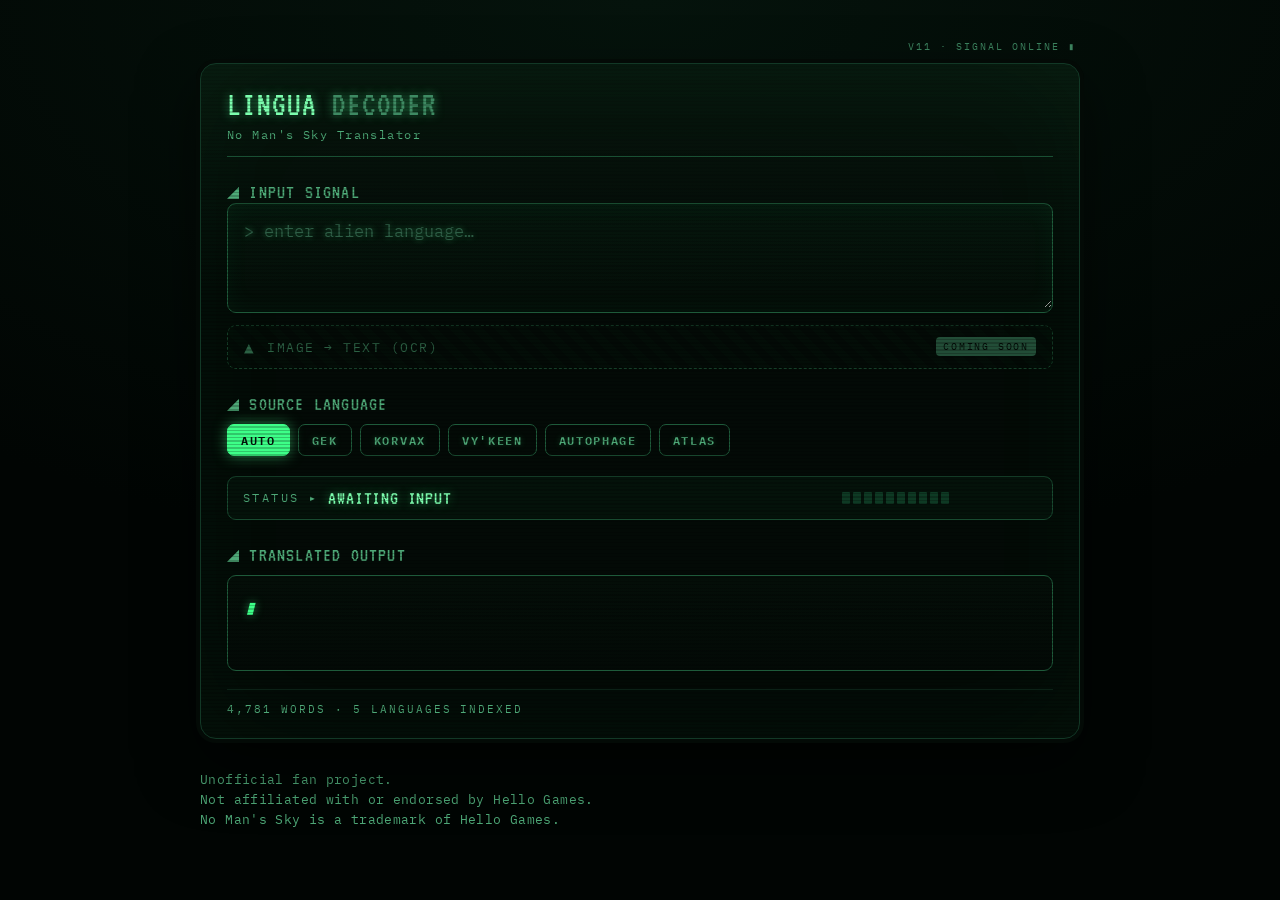
==== commit 05307e27: "Revert "Add photo OCR translation (T16)" This reverts commit c857d919668d19b9a7c134d5f2dc2a2d1023443" ====
--- a/index.html
+++ b/index.html
@@ -33,7 +33,7 @@
   <link rel="preconnect" href="https://fonts.googleapis.com">
   <link rel="preconnect" href="https://fonts.gstatic.com" crossorigin>
   <link href="https://fonts.googleapis.com/css2?family=VT323&family=IBM+Plex+Mono:wght@400;500;600&display=swap" rel="stylesheet">
-  <link rel="stylesheet" href="styles.css?v=14">
+  <link rel="stylesheet" href="styles.css?v=12">
 
   <script type="application/ld+json">
   {
@@ -70,14 +70,10 @@
                     autocomplete="off" spellcheck="false"></textarea>
         </div>
 
-        <div class="upload" id="upload">
-          <label class="upload-btn" for="photo">
-            <span class="upload-glyph" aria-hidden="true">▲</span>
-            <span>IMAGE → TEXT (OCR)</span>
-          </label>
-          <input type="file" id="photo" class="upload-input" accept="image/*"
-                 aria-describedby="ocr-status">
-          <span class="ocr-status" id="ocr-status" role="status" aria-live="polite"></span>
+        <div class="upload soon-state" title="Not available yet" aria-disabled="true">
+          <span class="upload-glyph" aria-hidden="true">▲</span>
+          <span>IMAGE → TEXT (OCR)</span>
+          <span class="soon-badge">COMING SOON</span>
         </div>
 
         <div class="label" id="lang-label"><span aria-hidden="true">◢</span> SOURCE LANGUAGE</div>
@@ -116,6 +112,6 @@
   </main>
 
   <script src="engine.js?v=2"></script>
-  <script src="app.js?v=6"></script>
+  <script src="app.js?v=5"></script>
 </body>
 </html>
--- a/styles.css
+++ b/styles.css
@@ -131,7 +131,7 @@
 #input::-webkit-scrollbar { width: 8px; }
 #input::-webkit-scrollbar-thumb { background: var(--b-default); border-radius: 4px; }
 
-/* ---- upload (photo -> OCR) ---- */
+/* ---- upload placeholder ---- */
 .upload {
   display: flex;
   align-items: center;
@@ -146,44 +146,17 @@
   background: repeating-linear-gradient(45deg, transparent, transparent 8px, rgba(40, 255, 130, .03) 8px, rgba(40, 255, 130, .03) 16px);
 }
 .upload-glyph { font-size: 16px; }
-.upload-btn {
-  display: inline-flex;
-  align-items: center;
-  gap: 12px;
-  cursor: pointer;
-  color: var(--dim);
-  transition: color .12s, text-shadow .12s;
-}
-.upload-btn:hover,
-.upload-input:focus-visible + .upload-btn {
-  color: var(--mid);
-  text-shadow: 0 0 8px rgba(80, 255, 150, .4);
-}
-/* visually-hidden file input; the label is the visible control */
-.upload-input {
-  position: absolute;
-  width: 1px;
-  height: 1px;
-  padding: 0;
-  margin: -1px;
-  overflow: hidden;
-  clip: rect(0, 0, 0, 0);
-  white-space: nowrap;
-  border: 0;
-}
-.upload-input:focus-visible + .upload-btn {
-  outline: 2px solid var(--accent);
-  outline-offset: 3px;
-}
-.ocr-status {
+/* not-ready state: obviously a coming-soon feature, not clickable */
+.upload.soon-state { opacity: .55; cursor: not-allowed; }
+.soon-badge {
   margin-left: auto;
-  font-size: 11px;
-  letter-spacing: .16em;
-  color: var(--dim);
-  text-align: right;
-}
-.ocr-status.busy { color: var(--mid); }
-.ocr-status.error { color: #ff9a9a; }
+  font-size: 10px;
+  letter-spacing: .18em;
+  color: var(--bg-base);
+  background: var(--dimmer);
+  border-radius: 4px;
+  padding: 3px 7px;
+}
 
 /* ---- chips ---- */
 .chips { display: flex; flex-wrap: wrap; gap: 8px; }
